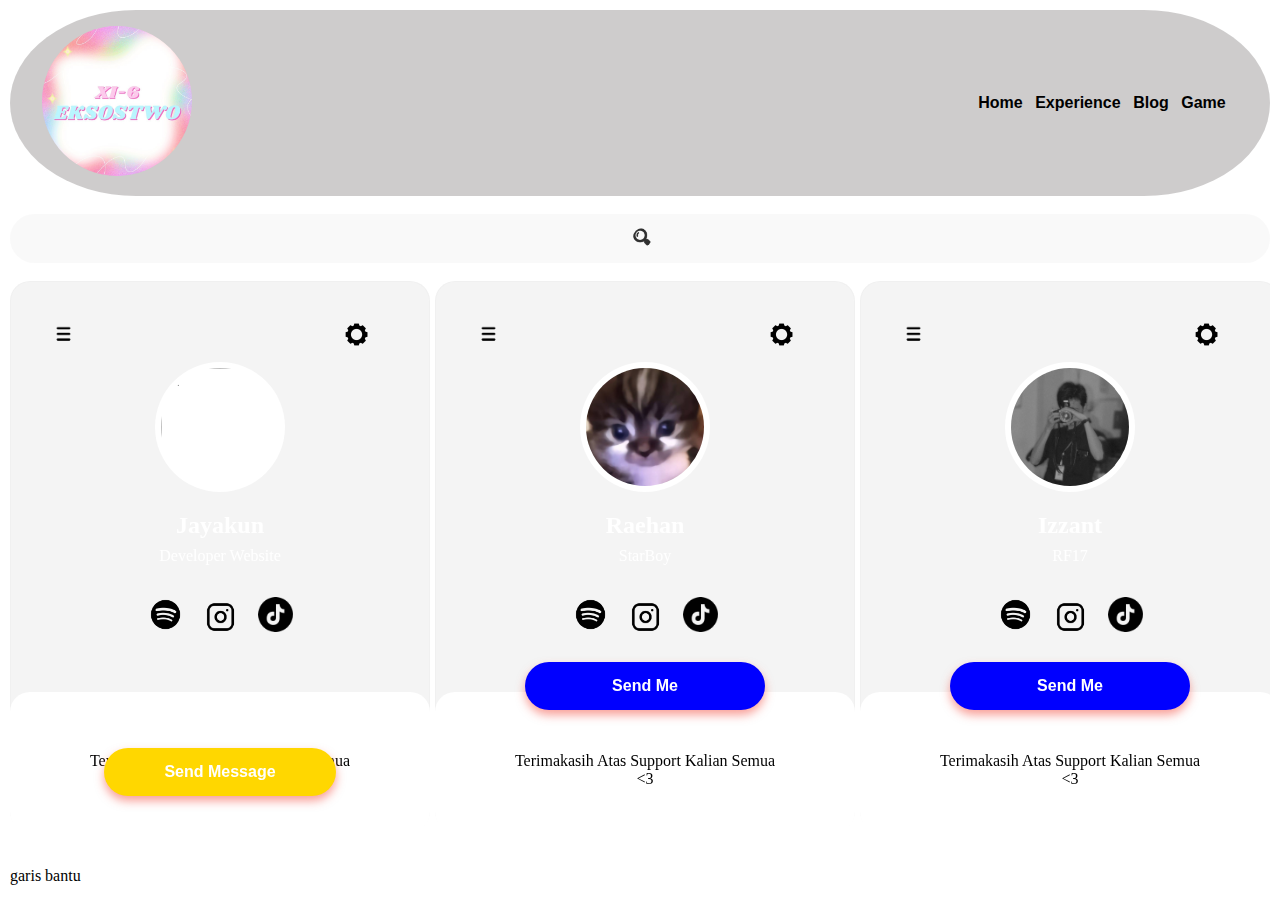
==== project2.html @ 26d5b2d2 "Add files via upload" ====
<!DOCTYPE html>
<html lang="en">

<head>
    <meta charset="UTF-8">
    <meta name="viewport" content="width=device-width, initial-scale=1.0">
    <title>scrollbar</title>
    <link href="styles.css" rel="stylesheet">
    <script src="scripts.js" defer></script>

</head>

<body>
    <nav>
        <div>
            <img id="logo-kelas" src="profil kelas.jpg">
        </div>

        <ul>
            <li><a href="#">Home</a></li>
            <li><a href="#">Experience</a></li>
            <li><a href="#">Blog</a></li>
            <li><a href="#">Game</a></li>

        </ul>
    </nav>
    <br>

    <section class="xi-6">

        <div class="search">
            <input type="search" id="searchbar" placeholder="Cari...." onkeyup="search()">

            <button id="buttonsrc" type="submit"> <img id="search-logo" src="search logo.png">
        </div>

        <br>

        <div class="Murid" id="Murid">


            <view jaya>

                <div class="card" id="card1">
                    <img src="Menu logo.png" class="menu">
                    <img src="settinglogo.png" class="setting">
                    <img src="profil/profiljaya.jpg" class="profile">
                    <h2 id="jayakun">Jayakun</h2>
                    <p id="devweb">Developer Website</p>

                    <div class="medsos">
                        <img src="spotify logo_.png" class="spotify">
                        <img src="instagramlogo.png" class="ig">
                        <img src="tiktoklogo.png" class="tiktok">
                    </div>



                    <div class="Send-massage">
                        <button type="submit" class="btn" onclick="openPopup()">Send Message</button>
                        <div class="popup" id="popup">
                            <img src="thingkingface_emoji.png">
                            <h2>Kirim Sebagai Siapa?</h2>
                            <div class="pilih-sebagai-apa">
                                <input type="radio" name="gender" value="male" /> anonymous or
                                <br>
                                <input type="radio" name="gender" value="female" />
                                with ur name
                            </div>

                            <p>cieee.....</p>
                            <button type="submit" onclick="closePopup()">oke</button>
                        </div>
                    </div>

                    <div class="profile-bottom">
                        <p>Terimakasih Atas Support Kalian Semua<br>
                            <3 </p>
                    </div>
                </div>
            </view>
            <view rehan>
                <div class="card" id="card1">
                    <img src="Menu logo.png" class="menu">
                    <img src="settinglogo.png" class="setting">
                    <img src="profil/rehanprofile.jpg" class="profile">
                    <h2 id="jayakun">Raehan</h2>
                    <p id="devweb">StarBoy</p>

                    <div class="medsos">
                        <img src="spotify logo_.png" class="spotify">
                        <img src="instagramlogo.png" class="ig">
                        <img src="tiktoklogo.png" class="tiktok">
                    </div>
                    <button type="button" class="tombolSM">Send Me</button>
                    <div class="profile-bottom">
                        <p>Terimakasih Atas Support Kalian Semua<br>
                            <3 </p>
                    </div>
                </div>
            </view>
            <view izzant>
                <div class="card" id="card2">
                    <img src="Menu logo.png" class="menu">
                    <img src="settinglogo.png" class="setting">
                    <img src="profil/izzantprofile.jpg" class="profile">
                    <h2 id="jayakun">Izzant</h2>
                    <p id="devweb">RF17</p>

                    <div class="medsos">
                        <img src="spotify logo_.png" class="spotify">
                        <img src="instagramlogo.png" class="ig">
                        <img src="tiktoklogo.png" class="tiktok">
                    </div>
                    <button type="button" class="tombolSM">Send Me</button>
                    <div class="profile-bottom">
                        <p>Terimakasih Atas Support Kalian Semua<br>
                            <3 </p>
                    </div>
                </div>
            </view>
            <view kemal>

                <div class="card" id="card3">
                    <img src="Menu logo.png" class="menu">
                    <img src="settinglogo.png" class="setting">
                    <img src="profil/kemalprofile.jpg" class="profile">
                    <h2 id="jayakun">Kemal</h2>
                    <p id="devweb">Ketua Kelas</p>

                    <div class="medsos">
                        <img src="spotify logo_.png" class="spotify">
                        <img src="instagramlogo.png" class="ig">
                        <img src="tiktoklogo.png" class="tiktok">
                    </div>
                    <button type="button" class="tombolSM">Send Me</button>
                    <div class="profile-bottom">
                        <p>Terimakasih Atas Support Kalian Semua<br>
                            <3 </p>
                    </div>
                </div>
            </view>
            <view albi>

                <div class="card" id="card4">
                    <img src="Menu logo.png" class="menu">
                    <img src="settinglogo.png" class="setting">
                    <img src="profil/albiprofil.jpg" class="profile">
                    <h2 id="jayakun">Albi</h2>
                    <p id="devweb">NPC</p>

                    <div class="medsos">
                        <img src="spotify logo_.png" class="spotify">
                        <img src="instagramlogo.png" class="ig">
                        <img src="tiktoklogo.png" class="tiktok">
                    </div>
                    <button type="button" class="tombolSM">Send Me</button>
                    <div class="profile-bottom">
                        <p>Terimakasih Atas Support Kalian Semua<br>
                            <3 </p>
                    </div>
                </div>
            </view>
            <view alis>

                <div class="card" id="card5">
                    <img src="Menu logo.png" class="menu">
                    <img src="settinglogo.png" class="setting">
                    <img src="profil/none.jpg" class="profile">
                    <h2 id="jayakun">Alis</h2>
                    <p id="devweb"></p>

                    <div class="medsos">
                        <img src="spotify logo_.png" class="spotify">
                        <img src="instagramlogo.png" class="ig">
                        <img src="tiktoklogo.png" class="tiktok">
                    </div>
                    <button type="button" class="tombolSM">Send Me</button>
                    <div class="profile-bottom">
                        <p>Terimakasih Atas Support Kalian Semua<br>
                            <3 </p>
                    </div>
                </div>
            </view>
            <view valia>

                <div class="card" id="card6">
                    <img src="Menu logo.png" class="menu">
                    <img src="settinglogo.png" class="setting">
                    <img src="profil/veliaprofile.jpg" class="profile">
                    <h2 id="jayakun">Velia</h2>
                    <p id="devweb">Rajendra</p>

                    <div class="medsos">
                        <img src="spotify logo_.png" class="spotify">
                        <img src="instagramlogo.png" class="ig">
                        <img src="tiktoklogo.png" class="tiktok">
                    </div>
                    <button type="button" class="tombolSM">Send Me</button>
                    <div class="profile-bottom">
                        <p>Terimakasih Atas Support Kalian Semua<br>
                            <3 </p>
                    </div>
                </div>
            </view>
            <view alina>

                <div class="card" id="card7">
                    <img src="Menu logo.png" class="menu">
                    <img src="settinglogo.png" class="setting">
                    <img src="profil/none.jpg" class="profile">
                    <h2 id="jayakun">Alina</h2>
                    <p id="devweb">Webtoon Reader</p>

                    <div class="medsos">
                        <img src="spotify logo_.png" class="spotify">
                        <img src="instagramlogo.png" class="ig">
                        <img src="tiktoklogo.png" class="tiktok">
                    </div>
                    <button type="button" class="tombolSM">Send Me</button>
                    <div class="profile-bottom">
                        <p>Terimakasih Atas Support Kalian Semua<br>
                            <3 </p>
                    </div>
                </div>
            </view>
            <view nisa>

                <div class="card" id="card8">
                    <img src="Menu logo.png" class="menu">
                    <img src="settinglogo.png" class="setting">
                    <img src="profil/annisaprofile.jpg" class="profile">
                    <h2 id="jayakun">Anisa</h2>
                    <p id="devweb">Berisik</p>

                    <div class="medsos">
                        <img src="spotify logo_.png" class="spotify">
                        <img src="instagramlogo.png" class="ig">
                        <img src="tiktoklogo.png" class="tiktok">
                    </div>
                    <button type="button" class="tombolSM">Send Me</button>
                    <div class="profile-bottom">
                        <p>Terimakasih Atas Support Kalian Semua<br>
                            <3 </p>
                    </div>
                </div>
            </view>
            <view arimibi>

                <div class="card" id="card9">
                    <img src="Menu logo.png" class="menu">
                    <img src="settinglogo.png" class="setting">
                    <img src="profil/none.jpg" class="profile">
                    <h2 id="jayakun">Rimbi</h2>
                    <p id="devweb">Mbohhh</p>

                    <div class="medsos">
                        <img src="spotify logo_.png" class="spotify">
                        <img src="instagramlogo.png" class="ig">
                        <img src="tiktoklogo.png" class="tiktok">
                    </div>
                    <button type="button" class="tombolSM">Send Me</button>
                    <div class="profile-bottom">
                        <p>Terimakasih Atas Support Kalian Semua<br>
                            <3 </p>
                    </div>
                </div>
            </view>
            <view adel>

                <div class="card" id="card10"><img src="Menu logo.png" class="menu">
                    <img src="settinglogo.png" class="setting">
                    <img src="profil/adelprofile.jpg" class="profile">
                    <h2 id="jayakun">Adel</h2>
                    <p id="devweb">Y</p>

                    <div class="medsos">
                        <img src="spotify logo_.png" class="spotify">
                        <img src="instagramlogo.png" class="ig">
                        <img src="tiktoklogo.png" class="tiktok">
                    </div>
                    <button type="button" class="tombolSM">Send Me</button>
                    <div class="profile-bottom">
                        <p>Terimakasih Atas Support Kalian Semua<br>
                            <3 </p>
                    </div>
                </div>
            </view>
            <view azzura>

                <div class="card" id="card11"><img src="Menu logo.png" class="menu">
                    <img src="settinglogo.png" class="setting">
                    <img src="profil/azzuraprofile.jpg" class="profile">
                    <h2 id="jayakun">Azzura</h2>
                    <p id="devweb">Raejoss</p>

                    <div class="medsos">
                        <img src="spotify logo_.png" class="spotify">
                        <img src="instagramlogo.png" class="ig">
                        <img src="tiktoklogo.png" class="tiktok">
                    </div>
                    <button type="button" class="tombolSM">Send Me</button>
                    <div class="profile-bottom">
                        <p>Terimakasih Atas Support Kalian Semua<br>
                            <3 </p>
                    </div>
                </div>
            </view>
            <view bening>

                <div class="card" id="card12"><img src="Menu logo.png" class="menu">
                    <img src="settinglogo.png" class="setting">
                    <img src="profil/none.jpg" class="profile">
                    <h2 id="jayakun">Agis</h2>
                    <p id="devweb">Iyechhh</p>

                    <div class="medsos">
                        <img src="spotify logo_.png" class="spotify">
                        <img src="instagramlogo.png" class="ig">
                        <img src="tiktoklogo.png" class="tiktok">
                    </div>
                    <button type="button" class="tombolSM">Send Me</button>
                    <div class="profile-bottom">
                        <p>Terimakasih Atas Support Kalian Semua<br>
                            <3 </p>
                    </div>
                </div>
            </view>
            <view kiki>

                <div class="card" id="card13"><img src="Menu logo.png" class="menu">
                    <img src="settinglogo.png" class="setting">
                    <img src="profil/kikiprofile.jpg" class="profile">
                    <h2 id="jayakun">Kiki</h2>
                    <p id="devweb">Dzaki Yudistira</p>

                    <div class="medsos">
                        <img src="spotify logo_.png" class="spotify">
                        <img src="instagramlogo.png" class="ig">
                        <img src="tiktoklogo.png" class="tiktok">
                    </div>
                    <button type="button">Send Me</button>
                    <div class="profile-bottom">
                        <p>Terimakasih Atas Support Kalian Semua<br>
                            <3 </p>
                    </div>
                </div>
            </view>
            <view yusuf>

                <div class="card" id="card14"><img src="Menu logo.png" class="menu">
                    <img src="settinglogo.png" class="setting">
                    <img src="profil/yusufprofile.jpg" class="profile">
                    <h2 id="jayakun">Yusuf</h2>
                    <p id="devweb">Mas</p>

                    <div class="medsos">
                        <img src="spotify logo_.png" class="spotify">
                        <img src="instagramlogo.png" class="ig">
                        <img src="tiktoklogo.png" class="tiktok">
                    </div>
                    <button type="button">Send Me</button>
                    <div class="profile-bottom">
                        <p>Terimakasih Atas Support Kalian Semua<br>
                            <3 </p>
                    </div>
                </div>
            </view>
            <view gadiza>

                <div class="card" id="card15"><img src="Menu logo.png" class="menu">
                    <img src="settinglogo.png" class="setting">
                    <img src="profil/gadizaprofile.jpg" class="profile">
                    <h2 id="jayakun">Gadiza</h2>
                    <p id="devweb">Hahahha</p>

                    <div class="medsos">
                        <img src="spotify logo_.png" class="spotify">
                        <img src="instagramlogo.png" class="ig">
                        <img src="tiktoklogo.png" class="tiktok">
                    </div>
                    <button type="button">Send Me</button>
                    <div class="profile-bottom">
                        <p>Terimakasih Atas Support Kalian Semua<br>
                            <3 </p>
                    </div>
                </div>
            </view>
            <view henokh>

                <div class="card" id="card16"><img src="Menu logo.png" class="menu">
                    <img src="settinglogo.png" class="setting">
                    <img src="profil/henokhprofile.jpg" class="profile">
                    <h2 id="jayakun">Henokh</h2>
                    <p id="devweb">Anak Emel</p>

                    <div class="medsos">
                        <img src="spotify logo_.png" class="spotify">
                        <img src="instagramlogo.png" class="ig">
                        <img src="tiktoklogo.png" class="tiktok">
                    </div>
                    <button type="button">Send Me</button>
                    <div class="profile-bottom">
                        <p>Terimakasih Atas Support Kalian Semua<br>
                            <3 </p>
                    </div>
                </div>
            </view>
            <view hilwa>

                <div class="card" id="card17"><img src="Menu logo.png" class="menu">
                    <img src="settinglogo.png" class="setting">
                    <img src="profil/hilwaprofile.jpg" class="profile">
                    <h2 id="jayakun">Hilwa</h2>
                    <p id="devweb">Ambis</p>

                    <div class="medsos">
                        <img src="spotify logo_.png" class="spotify">
                        <img src="instagramlogo.png" class="ig">
                        <img src="tiktoklogo.png" class="tiktok">
                    </div>
                    <button type="button">Send Me</button>
                    <div class="profile-bottom">
                        <p>Terimakasih Atas Support Kalian Semua<br>
                            <3 </p>
                    </div>
                </div>
            </view>
            <view irfan>

                <div class="card" id="card18"><img src="Menu logo.png" class="menu">
                    <img src="settinglogo.png" class="setting">
                    <img src="profil/irfanprofile.jpg" class="profile">
                    <h2 id="jayakun">Irfan</h2>
                    <p id="devweb">EXE</p>

                    <div class="medsos">
                        <img src="spotify logo_.png" class="spotify">
                        <img src="instagramlogo.png" class="ig">
                        <img src="tiktoklogo.png" class="tiktok">
                    </div>
                    <button type="button">Send Me</button>
                    <div class="profile-bottom">
                        <p>Terimakasih Atas Support Kalian Semua<br>
                            <3 </p>
                    </div>
                </div>
            </view>
            <view raja>

                <div class="card" id="card19"><img src="Menu logo.png" class="menu">
                    <img src="settinglogo.png" class="setting">
                    <img src="profil/none.jpg" class="profile">
                    <h2 id="jayakun">Raja</h2>
                    <p id="devweb">Xavier</p>

                    <div class="medsos">
                        <img src="spotify logo_.png" class="spotify">
                        <img src="instagramlogo.png" class="ig">
                        <img src="tiktoklogo.png" class="tiktok">
                    </div>
                    <button type="button">Send Me</button>
                    <div class="profile-bottom">
                        <p>Terimakasih Atas Support Kalian Semua<br>
                            <3 </p>
                    </div>
                </div>
            </view>
            <view raka>

                <div class="card" id="card20"><img src="Menu logo.png" class="menu">
                    <img src="settinglogo.png" class="setting">
                    <img src="profil/rakaprofile.jpg" class="profile">
                    <h2 id="jayakun">Raka</h2>
                    <p id="devweb">Akar</p>

                    <div class="medsos">
                        <img src="spotify logo_.png" class="spotify">
                        <img src="instagramlogo.png" class="ig">
                        <img src="tiktoklogo.png" class="tiktok">
                    </div>
                    <button type="button">Send Me</button>
                    <div class="profile-bottom">
                        <p>Terimakasih Atas Support Kalian Semua<br>
                            <3 </p>
                    </div>
                </div>
            </view>
            <view maula>

                <div class="card" id="card21"><img src="Menu logo.png" class="menu">
                    <img src="settinglogo.png" class="setting">
                    <img src="profil/maulaprofile.jpg" class="profile">
                    <h2 id="jayakun">Maula Rafi</h2>
                    <p id="devweb">Onge</p>

                    <div class="medsos">
                        <img src="spotify logo_.png" class="spotify">
                        <img src="instagramlogo.png" class="ig">
                        <img src="tiktoklogo.png" class="tiktok">
                    </div>
                    <button type="button">Send Me</button>
                    <div class="profile-bottom">
                        <p>Terimakasih Atas Support Kalian Semua<br>
                            <3 </p>
                    </div>
                </div>
            </view>
            <view meileni>

                <div class="card" id="card22"><img src="Menu logo.png" class="menu">
                    <img src="settinglogo.png" class="setting">
                    <img src="profil/none.jpg" class="profile">
                    <h2 id="jayakun">Mei</h2>
                    <p id="devweb">Cosplayer</p>

                    <div class="medsos">
                        <img src="spotify logo_.png" class="spotify">
                        <img src="instagramlogo.png" class="ig">
                        <img src="tiktoklogo.png" class="tiktok">
                    </div>
                    <button type="button">Send Me</button>
                    <div class="profile-bottom">
                        <p>Terimakasih Atas Support Kalian Semua<br>
                            <3 </p>
                    </div>
                </div>
            </view>
            <view michelle>

                <div class="card" id="card23"><img src="Menu logo.png" class="menu">
                    <img src="settinglogo.png" class="setting">
                    <img src="profil/michlleprofile.jpg" class="profile">
                    <h2 id="jayakun">Michelle</h2>
                    <p id="devweb">celeng</p>

                    <div class="medsos">
                        <img src="spotify logo_.png" class="spotify">
                        <img src="instagramlogo.png" class="ig">
                        <img src="tiktoklogo.png" class="tiktok">
                    </div>
                    <button type="button">Send Me</button>
                    <div class="profile-bottom">
                        <p>Terimakasih Atas Support Kalian Semua<br>
                            <3 </p>
                    </div>
                </div>
            </view>
            <view farel>

                <div class="card" id="card24"><img src="Menu logo.png" class="menu">
                    <img src="settinglogo.png" class="setting">
                    <img src="profil/farelprofile.jpg" class="profile">
                    <h2 id="jayakun">Farrel</h2>
                    <p id="devweb">Iyesss</p>

                    <div class="medsos">
                        <img src="spotify logo_.png" class="spotify">
                        <img src="instagramlogo.png" class="ig">
                        <img src="tiktoklogo.png" class="tiktok">
                    </div>
                    <button type="button">Send Me</button>
                    <div class="profile-bottom">
                        <p>Terimakasih Atas Support Kalian Semua<br>
                            <3 </p>
                    </div>
                </div>
            </view>
            <view firdaus>

                <div class="card" id="card25"><img src="Menu logo.png" class="menu">
                    <img src="settinglogo.png" class="setting">
                    <img src="profil/none.jpg" class="profile">
                    <h2 id="jayakun">Rafi Firdaus</h2>
                    <p id="devweb">Enyelll</p>

                    <div class="medsos">
                        <img src="spotify logo_.png" class="spotify">
                        <img src="instagramlogo.png" class="ig">
                        <img src="tiktoklogo.png" class="tiktok">
                    </div>
                    <button type="button">Send Me</button>
                    <div class="profile-bottom">
                        <p>Terimakasih Atas Support Kalian Semua<br>
                            <3 </p>
                    </div>
                </div>
            </view>
            <view naila>

                <div class="card" id="card26"><img src="Menu logo.png" class="menu">
                    <img src="settinglogo.png" class="setting">
                    <img src="profil/nailaprofile.jpg" class="profile">
                    <h2 id="jayakun">Naila</h2>
                    <p id="devweb">Naon</p>

                    <div class="medsos">
                        <img src="spotify logo_.png" class="spotify">
                        <img src="instagramlogo.png" class="ig">
                        <img src="tiktoklogo.png" class="tiktok">
                    </div>
                    <button type="button">Send Me</button>
                    <div class="profile-bottom">
                        <p>Terimakasih Atas Support Kalian Semua<br>
                            <3 </p>
                    </div>
                </div>
            </view>
            <view abi>

                <div class="card" id="card27"><img src="Menu logo.png" class="menu">
                    <img src="settinglogo.png" class="setting">
                    <img src="profil/abiprofile.jpg" class="profile">
                    <h2 id="jayakun">Abi</h2>
                    <p id="devweb">Nanda Raya</p>

                    <div class="medsos">
                        <img src="spotify logo_.png" class="spotify">
                        <img src="instagramlogo.png" class="ig">
                        <img src="tiktoklogo.png" class="tiktok">
                    </div>
                    <button type="button">Send Me</button>
                    <div class="profile-bottom">
                        <p>Terimakasih Atas Support Kalian Semua<br>
                            <3 </p>
                    </div>
                </div>
            </view>
            <view prabu>
                <div class="card" id="card28"><img src="Menu logo.png" class="menu">
                    <img src="settinglogo.png" class="setting">
                    <img src="profil/PrabuProfile.jpg" class="profile">
                    <h2 id="jayakun">Prabu</h2>
                    <p id="devweb">Santai Tapi Tidak Lalai</p>

                    <div class="medsos">
                        <img src="spotify logo_.png" class="spotify">
                        <img src="instagramlogo.png" class="ig">
                        <img src="tiktoklogo.png" class="tiktok">
                    </div>
                    <button type="button">Send Me</button>
                    <div class="profile-bottom">
                        <p>Terimakasih Atas Support Kalian Semua<br>
                            <3 </p>
                    </div>
                </div>
            </view>
            <view queen>

                <div class="card" id="card29"><img src="Menu logo.png" class="menu">
                    <img src="settinglogo.png" class="setting">
                    <img src="profil/queenprofile.jpg" class="profile">
                    <h2 id="jayakun">Queen</h2>
                    <p id="devweb">Kukang</p>

                    <div class="medsos">
                        <img src="spotify logo_.png" class="spotify">
                        <img src="instagramlogo.png" class="ig">
                        <img src="tiktoklogo.png" class="tiktok">
                    </div>
                    <button type="button">Send Me</button>
                    <div class="profile-bottom">
                        <p>Terimakasih Atas Support Kalian Semua<br>
                            <3 </p>
                    </div>
                </div>
            </view>
            <view jaya>

                <div class="card" id="card30"><img src="Menu logo.png" class="menu">
                    <img src="settinglogo.png" class="setting">
                    <img src="profil/jayaprofile.jpg" class="profile">
                    <h2 id="jayakun">jaya lagi</h2>
                    <p id="devweb">Ukhtie Hunter</p>

                    <div class="medsos">
                        <img src="spotify logo_.png" class="spotify">
                        <img src="instagramlogo.png" class="ig">
                        <img src="tiktoklogo.png" class="tiktok">
                    </div>
                    <button type="button">Send Me</button>
                    <div class="profile-bottom">
                        <p>Terimakasih Atas Support Kalian Semua<br>
                            <3 </p>
                    </div>
                </div>
            </view>
            <view rajendra>

                <div class="card" id="card31"><img src="Menu logo.png" class="menu">
                    <img src="settinglogo.png" class="setting">
                    <img src="profil/rajenprofile.jpg" class="profile">
                    <h2 id="jayakun">Rajendra</h2>
                    <p id="devweb">Rahenn</p>

                    <div class="medsos">
                        <img src="spotify logo_.png" class="spotify">
                        <img src="instagramlogo.png" class="ig">
                        <img src="tiktoklogo.png" class="tiktok">
                    </div>
                    <button type="button">Send Me</button>
                    <div class="profile-bottom">
                        <p>Terimakasih Atas Support Kalian Semua<br>
                            <3 </p>
                    </div>
                </div>
            </view>
            <view rosada>

                <div class="card" id="card32"><img src="Menu logo.png" class="menu">
                    <img src="settinglogo.png" class="setting">
                    <img src="rehanprofile.jpg" class="profile">
                    <h2 id="jayakun">Rosada</h2>
                    <p id="devweb">Pendek</p>

                    <div class="medsos">
                        <img src="spotify logo_.png" class="spotify">
                        <img src="instagramlogo.png" class="ig">
                        <img src="tiktoklogo.png" class="tiktok">
                    </div>
                    <button type="button">Send Me</button>
                    <div class="profile-bottom">
                        <p>Terimakasih Atas Support Kalian Semua<br>
                            <3 </p>
                    </div>
                </div>
            </view>
            <view sasha>
                <div class="card" id="card33"><img src="Menu logo.png" class="menu">
                    <img src="settinglogo.png" class="setting">
                    <img src="profil/sashaprofile.jpg" class="profile">
                    <h2 id="jayakun">Sasha</h2>
                    <p id="devweb">Temennya tata</p>

                    <div class="medsos">
                        <img src="spotify logo_.png" class="spotify">
                        <img src="instagramlogo.png" class="ig">
                        <img src="tiktoklogo.png" class="tiktok">
                    </div>
                    <button type="button">Sasha</button>
                    <div class="profile-bottom">
                        <p>Terimakasih Atas Support Kalian Semua<br>
                            <3 </p>
                    </div>
                </div>
            </view>
            <view tabina>

                <div class="card" id="card34"><img src="Menu logo.png" class="menu">
                    <img src="settinglogo.png" class="setting">
                    <img src="profil/tabinaprofile.jpg" class="profile">
                    <h2 id="jayakun">Tabina</h2>
                    <p id="devweb">Temennya Sasha</p>

                    <div class="medsos">
                        <img src="spotify logo_.png" class="spotify">
                        <img src="instagramlogo.png" class="ig">
                        <img src="tiktoklogo.png" class="tiktok">
                    </div>
                    <button type="button">Send Me</button>
                    <div class="profile-bottom">
                        <p>Terimakasih Atas Support Kalian Semua<br>
                            <3 </p>
                    </div>
                </div>
            </view>
            <view yasmin>
                <div class="card" id="card35"><img src="Menu logo.png" class="menu">
                    <img src="settinglogo.png" class="setting">
                    <img src="profil/yasminprofile.jpg" class="profile">
                    <h2 id="jayakun">Yasmin</h2>
                    <p id="devweb">Abidin</p>

                    <div class="medsos">
                        <img src="spotify logo_.png" class="spotify">
                        <img src="instagramlogo.png" class="ig">
                        <img src="tiktoklogo.png" class="tiktok">
                    </div>
                    <button type="button">Send Me</button>
                    <div class="profile-bottom">
                        <p>Terimakasih Atas Support Kalian Semua<br>
                            <3 </p>
                    </div>
                </div>
            </view>
            <view mubarok>
                <div class="card" id="card36"><img src="Menu logo.png" class="menu">
                    <img src="settinglogo.png" class="setting">
                    <img src="profil/mubarokprofile.jpg" class="profile">
                    <h2 id="jayakun">Mubarok</h2>
                    <p id="devweb">Play Boy</p>

                    <div class="medsos">
                        <img src="spotify logo_.png" class="spotify">
                        <img src="instagramlogo.png" class="ig">
                        <img src="tiktoklogo.png" class="tiktok">
                    </div>
                    <button type="button">Send Me</button>
                    <div class="profile-bottom">
                        <p>Terimakasih Atas Support Kalian Semua<br>
                            <3 </p>
                    </div>
                </div>
            </view>
        </div>
        <br>
    </section>
    <br>

    <p>garis bantu</p>
</body>

</html>
---- styles.css ----
* {
    margin: 0;
    box-sizing: border-box;
}

body {
    display: block;
    width: 100%;
    height: 100%;
    position: relative;
    justify-content: center;
    align-items: center;
    background-image: url(background\ kelas\ .png);
    background-size: 882px;
    padding: 10px;

}

#logo-kelas {
    aspect-ratio: 1/1;
    height: 150px;
    object-fit: cover;
    border-radius: 50%;
}

nav {
    background-color: rgba(200, 198, 198, 0.89);
    display: flex;
    justify-content: space-between;
    padding: 1rem 2rem;
    border-radius: 10% / 50%;
}

nav ul {
    display: flex;
    align-items: center;
    gap: 6%;
    list-style: none;
    position: relative;
    left: -50px;
}

nav ul li a {
    text-decoration: none;
    font-family: 'Segoe UI', sans-serif;
    color: black;
    font-weight: 600;
    padding: 8px 0;
    transition: all;
    transition-duration: 300ms;
    border-bottom: 1px solid rgba(199, 30, 174, 0);
}

nav ul li a:hover {
    color: rgb(199, 30, 174);
    border-bottom: 1px solid rgb(199, 30, 174);
}

.search {
    display: flex;
    justify-content: center;
    background-color: #f9f9f9ef;
    padding: 1%;
    border-radius: 32px;
    box-shadow: rgba(100, 100, 111, 0, 2) 7px 29px 0px;

}

.search input {
    border: none;
    background-color: transparent;
    font-size: 16px;
    width: 0px;
    transition: 0.5s;
    transition-duration: 500ms;
}

.search:hover input {
    width: 200px;
}

#search-logo {
    width: 19px;
    height: 19px;
    border-radius: 50%;
    aspect-ratio: 3/3;
    object-fit: contain;
}

#buttonsrc {
    border: none;
    background: none;
}


.Murid {
    overflow-x: auto;
    overflow-y: hidden;
    display: flex;
    gap: 5px;
}

.card {

    min-width: 420px;
    max-width: 421x;
    height: 550px;
    background: rgba(225, 225, 225, 0.366);
    text-align: center;
    color: #ffff;
    border-radius: 20px;
    backdrop-filter: blur(5px);
    -webkit-backdrop-filter: blur(5px);
    border: 1px solid rgba(225, 225, 225, 0.2);
    width: 100%;
    display: flex;
    justify-content: center;
    align-items: center;

}

.Murid::-webkit-scrollbar {
    width: 0;

}

.Murid::-webkit-scrollbar-thumb {
    background-color: rgba(84, 84, 84, 0.767);
    border-radius: 10px;
}


.menu {
    width: 25px;
    position: absolute;
    left: 40px;
    top: 40px;
}

.setting {
    width: 65px;
    position: absolute;
    right: 40px;
    top: 20px;
}

.profile {
    width: 130px;
    height: 130px;
    border-radius: 50%;
    background-color: #fff;
    padding: 6px;
    margin-top: 40px;
    object-fit: cover;
    position: absolute;
    top: 40px;
}

#jayakun {
    position: absolute;
    top: 230px;
}

#devweb {
    position: absolute;
}

.medsos img {
    width: 35px;
    margin: 35px 8px;
    cursor: pointer;
    position: relative;
    top: 60px;
}


.profile-bottom {
    background: white;
    color: black;
    padding: 60px;
    border-radius: 20px;
    height: 140px;
    width: 420px;
    position: absolute;
    top: 410px;
    z-index: -1;
}


.Send-massage {
    width: 100%;
    height: 100vh;
    position: absolute;
    display: flex;
    align-items: center;
    justify-content: center;
    top: 40px;

}

.btn {
    padding: 15px 60px;
    background: gold;
    border: none;
    outline: none;
    cursor: pointer;
    font-size: 16px;
    font-weight: 600;
    border-radius: 30px;
    color: white;
    box-shadow: 0 5px 10px rgba(244, 67, 54, 0.5);
}

.tombolSM {
    width: 240px;
    top: 380px;
    position: absolute;
    padding: 15px 60px;
    background: blue;
    border: none;
    outline: none;
    cursor: pointer;
    font-size: 16px;
    font-weight: 600;
    border-radius: 30px;
    color: white;
    box-shadow: 0 5px 10px rgba(244, 67, 54, 0.5);
}

.popup {
    width: 350px;
    height: 300px;
    background: #fff;
    border-radius: 6px;
    position: absolute;
    top: 0;
    left: 50%;
    transform: translate(-50%, -50%) scale(0.1);
    text-align: center;
    padding: 0 20px 20px;
    color: #333;
    visibility: hidden;
    transition: transform 0.3s, top 0.3s;
}

.open-popup {
    visibility: visible;
    top: 40%;
    transform: translate(-50%, -50%) scale(1);
    text-align: center;
}

.popup img {
    width: 100px;
    margin-top: 10px;
    border-radius: 50px;
    box-shadow: 0 2px 5px rgba(0, 0, 0, 0.2);

}

.popup h2 {
    font-size: 28px;
    font-weight: 400;
    margin: 25px 0 30px;
}

.popup button {
    width: 100%;
    margin-top: 50px;
    padding: 10px 0;
    background: #6fd649;
    color: #fff;
    border: 0;
    outline: none;
    font-size: 18px;
    border-radius: 4px;
    cursor: pointer;
    box-shadow: 0 5px 5px rgba(0, 0, 0, 0.2);
}

.pilih-sebagai-apa {
    padding: 5px;
}
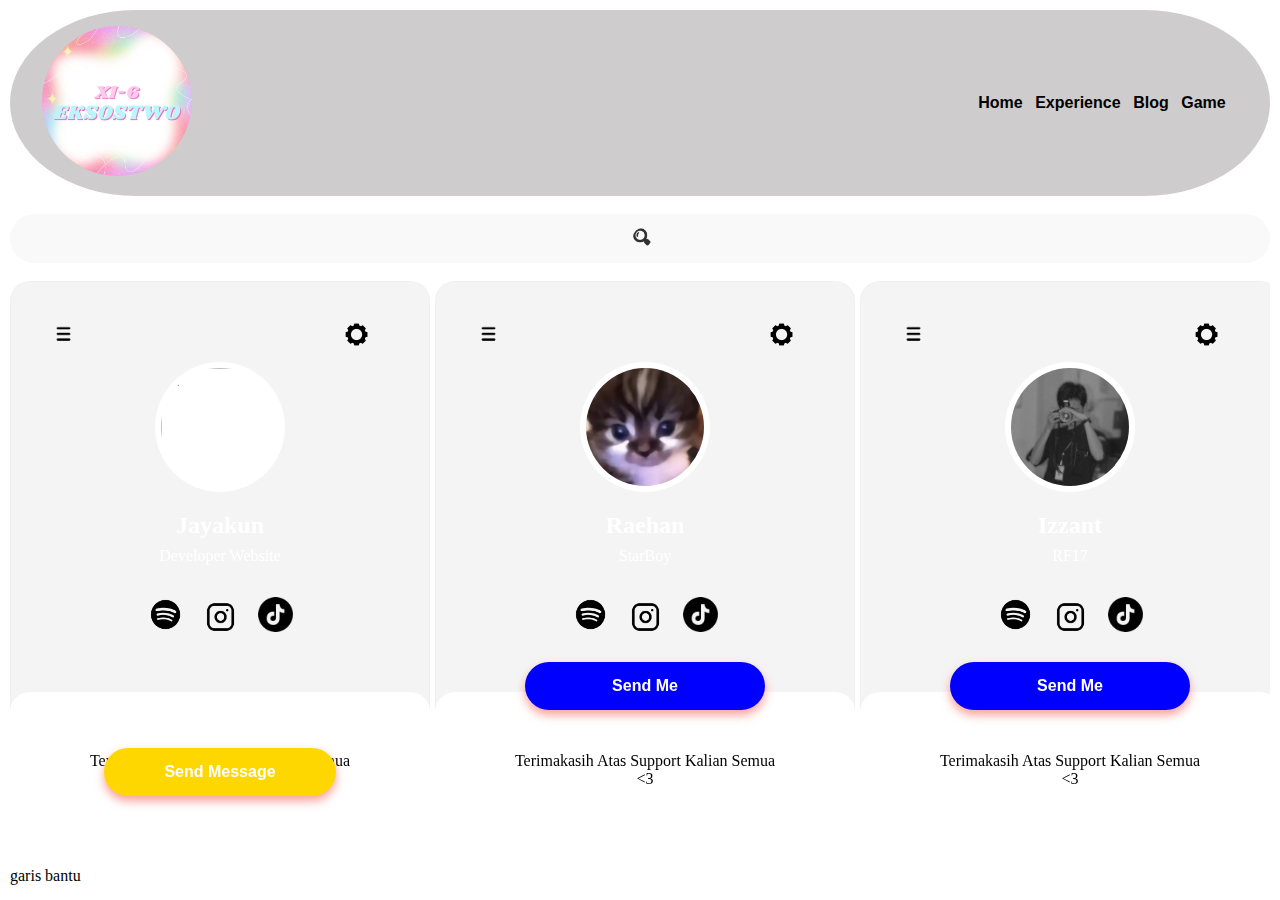
==== commit c405d880: "Update project2.html" ====
--- a/project2.html
+++ b/project2.html
@@ -17,10 +17,10 @@
         </div>
 
         <ul>
-            <li><a href="#">Home</a></li>
-            <li><a href="#">Experience</a></li>
-            <li><a href="#">Blog</a></li>
-            <li><a href="#">Game</a></li>
+            <li><a>Home</a></li>
+            <li><a>Experience</a></li>
+            <li><a>Blog</a></li>
+            <li><a>Game</a></li>
 
         </ul>
     </nav>
@@ -810,4 +810,4 @@
     <p>garis bantu</p>
 </body>
 
-</html>+</html>
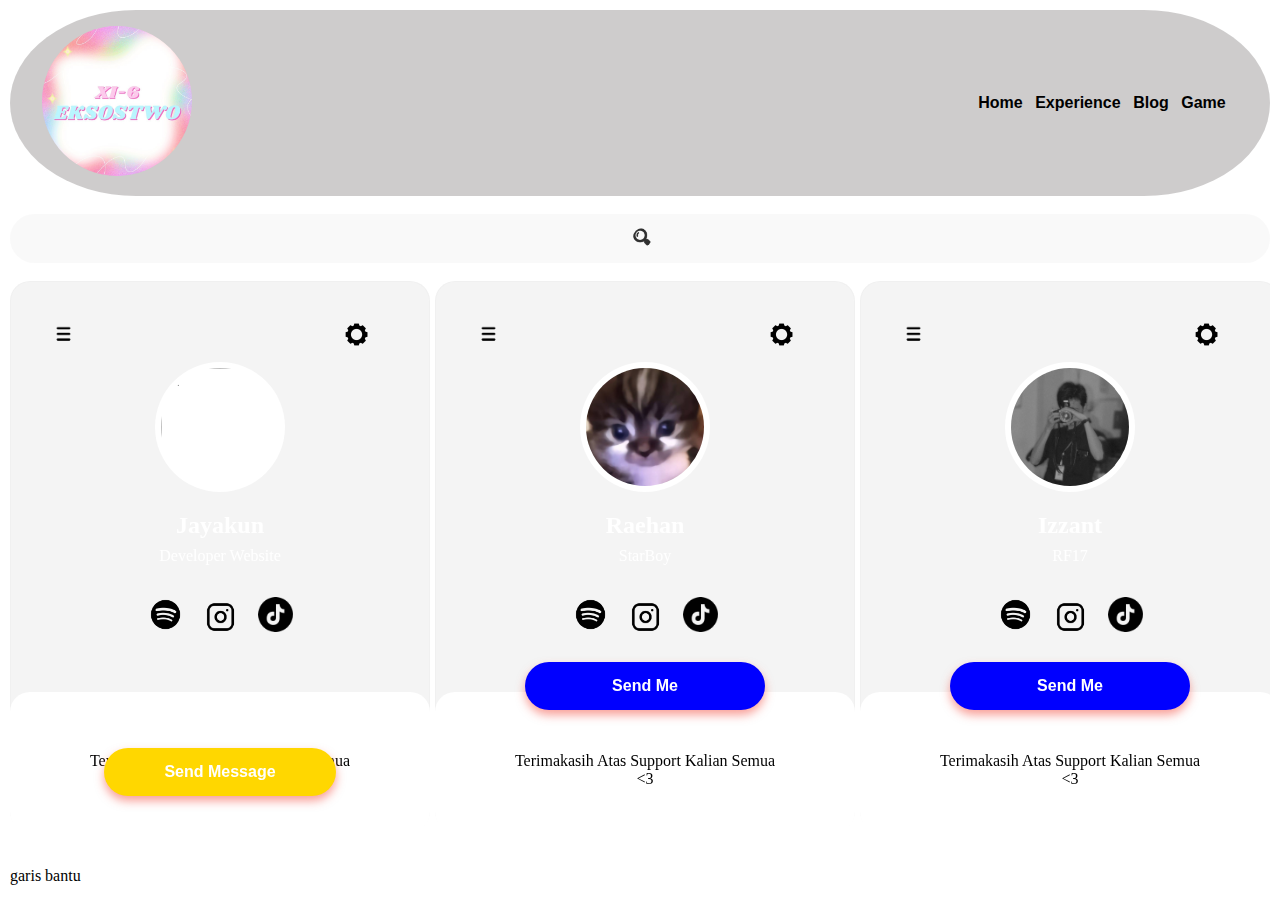
==== commit 69fbe359: "Update project2.html" ====
--- a/project2.html
+++ b/project2.html
@@ -2,10 +2,10 @@
 <html lang="en">
 
 <head>
-    <meta charset="UTF-8">
-    <meta name="viewport" content="width=device-width, initial-scale=1.0">
+    <meta charset="UTF-8"/>
+    <meta name="viewport" content="width=device-width, initial-scale=1.0"/>
     <title>scrollbar</title>
-    <link href="styles.css" rel="stylesheet">
+    <link href="styles.css" rel="stylesheet"/>
     <script src="scripts.js" defer></script>
 
 </head>
